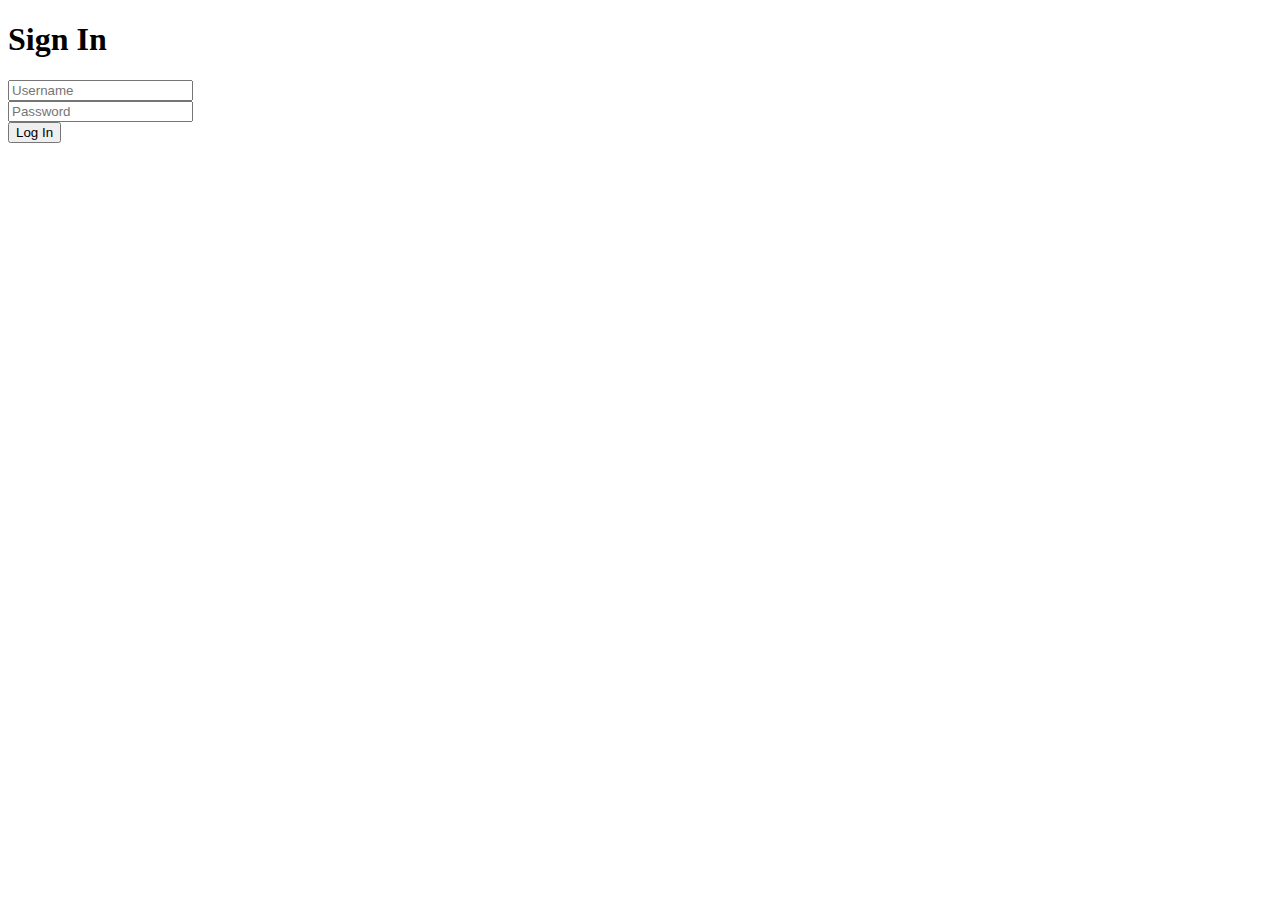
==== index.html @ 23c184a9 "create login page" ====
<!DOCTYPE html>
<html lang="en">
  <head>
    <meta charset="UTF-8" />
    <meta http-equiv="X-UA-Compatible" content="IE=edge" />
    <meta name="viewport" content="width=device-width, initial-scale=1.0" />
    <link rel="stylesheet" href="style.css" />
    <title>Login</title>
  </head>
  <body>
    <form autocomplete="off" class="form">
      <div class="control">
        <h1>Sign In</h1>
      </div>
      <div class="control block-cube block-input">
        <input
          id="username"
          name="username"
          placeholder="Username"
          type="text"
        />
        <div class="bg-top">
          <div class="bg-inner"></div>
        </div>
        <div class="bg-right">
          <div class="bg-inner"></div>
        </div>
        <div class="bg">
          <div class="bg-inner"></div>
        </div>
      </div>
      <div class="control block-cube block-input">
        <input
          id="password"
          name="password"
          placeholder="Password"
          type="password"
        />
        <div class="bg-top">
          <div class="bg-inner"></div>
        </div>
        <div class="bg-right">
          <div class="bg-inner"></div>
        </div>
        <div class="bg">
          <div class="bg-inner"></div>
        </div>
      </div>
      <button id="submit" class="btn block-cube block-cube-hover" type="button">
        <div class="bg-top">
          <div class="bg-inner"></div>
        </div>
        <div class="bg-right">
          <div class="bg-inner"></div>
        </div>
        <div class="bg">
          <div class="bg-inner"></div>
        </div>
        <div class="text">Log In</div>
      </button>
    </form>


    <script src="./login.js"></script>
  </body>
</html>
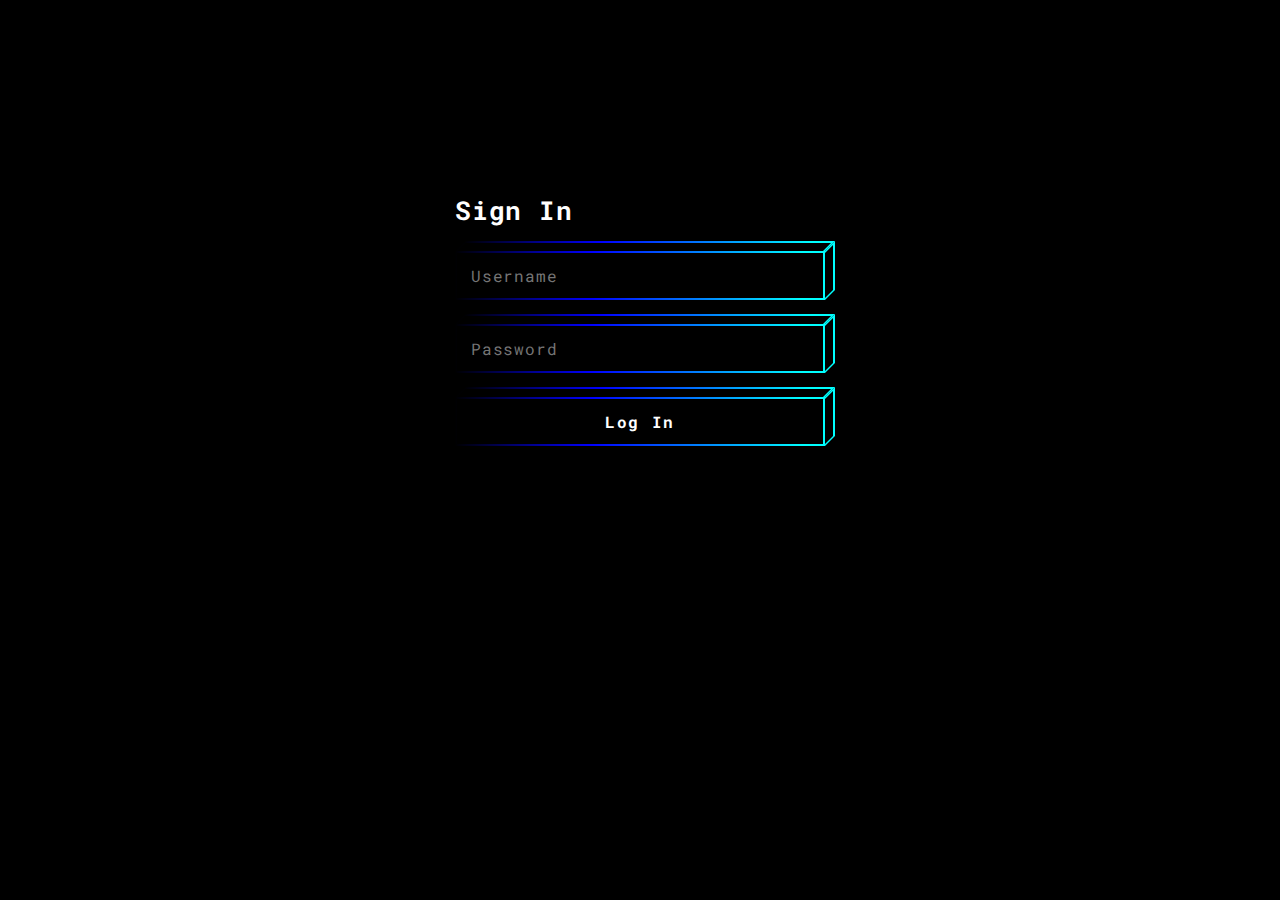
==== commit 831411e3: "complete basic project" ====
--- a/index.html
+++ b/index.html
@@ -4,7 +4,7 @@
     <meta charset="UTF-8" />
     <meta http-equiv="X-UA-Compatible" content="IE=edge" />
     <meta name="viewport" content="width=device-width, initial-scale=1.0" />
-    <link rel="stylesheet" href="style.css" />
+    <link rel="stylesheet" href="login.css" />
     <title>Login</title>
   </head>
   <body>
--- a/login.css
+++ b/login.css
@@ -0,0 +1,133 @@
+@import url("https://fonts.googleapis.com/css2?family=Roboto+Mono:wght@400;500;700&display=swap");
+
+*,
+::after,
+::before {
+  box-sizing: border-box;
+  font-family: "Roboto Mono", monospace;
+}
+
+body {
+  background-color: #000;
+  color: #fff;
+  letter-spacing: 0.05em;
+}
+
+h1 {
+  font-size: 26px;
+}
+
+.form {
+  width: 400px;
+  padding: 64px 15px 24px;
+  margin: 7em auto;
+}
+.form .control {
+  margin: 0 0 24px;
+}
+.form .control input {
+  width: 100%;
+  padding: 14px 16px;
+  border: 0;
+  background: transparent;
+  color: #fff;
+  letter-spacing: 0.05em;
+  font-size: 16px;
+}
+.form .control input:hover,
+.form .control input:focus {
+  outline: none;
+  border: 0;
+}
+.form .btn {
+  width: 100%;
+  display: block;
+  padding: 14px 16px;
+  background: transparent;
+  outline: none;
+  border: 0;
+  color: #fff;
+  letter-spacing: 0.1em;
+  font-weight: bold;
+  font-family: monospace;
+  font-size: 16px;
+}
+
+.block-cube {
+  position: relative;
+}
+
+.block-cube .bg-top {
+  position: absolute;
+  height: 10px;
+  background: #020024;
+  background: linear-gradient(90deg, black 0%, blue 37%, cyan 94%);
+  bottom: 100%;
+  left: 5px;
+  right: -5px;
+  transform: skew(-45deg, 0);
+  margin: 0;
+}
+.block-cube .bg-top .bg-inner {
+  bottom: 0;
+}
+.block-cube .bg {
+  position: absolute;
+  left: 0;
+  top: 0;
+  right: 0;
+  bottom: 0;
+  background: #020024;
+  background: linear-gradient(90deg, black 0%, blue 37%, cyan 94%);
+}
+.block-cube .bg-right {
+  position: absolute;
+  background: cyan;
+  top: -5px;
+  z-index: 0;
+  bottom: 5px;
+  width: 10px;
+  left: 100%;
+  transform: skew(0, -45deg);
+}
+.block-cube .bg-right .bg-inner {
+  left: 0;
+}
+.block-cube .bg .bg-inner {
+  transition: all 0.2s ease-in-out;
+}
+.block-cube .bg-inner {
+  background: #000;
+  position: absolute;
+  left: 2px;
+  top: 2px;
+  right: 2px;
+  bottom: 2px;
+}
+.block-cube .text {
+  position: relative;
+  z-index: 2;
+}
+.block-cube.block-input input {
+  position: relative;
+  z-index: 2;
+}
+
+.block-cube.block-input .bg-right .bg-inner,
+.block-cube.block-input .bg-top .bg-inner {
+  transition: all 0.2s ease-in-out;
+}
+
+.block-cube.block-input:focus .bg-top,
+.block-cube.block-input:focus .bg-right,
+.block-cube.block-input:focus .bg,
+.block-cube.block-input:hover .bg-top,
+.block-cube.block-input:hover .bg-right,
+.block-cube.block-input:hover .bg {
+  background: rgba(255, 255, 255, 0.8);
+}
+
+.block-cube.block-cube-hover:focus .bg .bg-inner,
+.block-cube.block-cube-hover:hover .bg .bg-inner {
+  top: 100%;
+}
